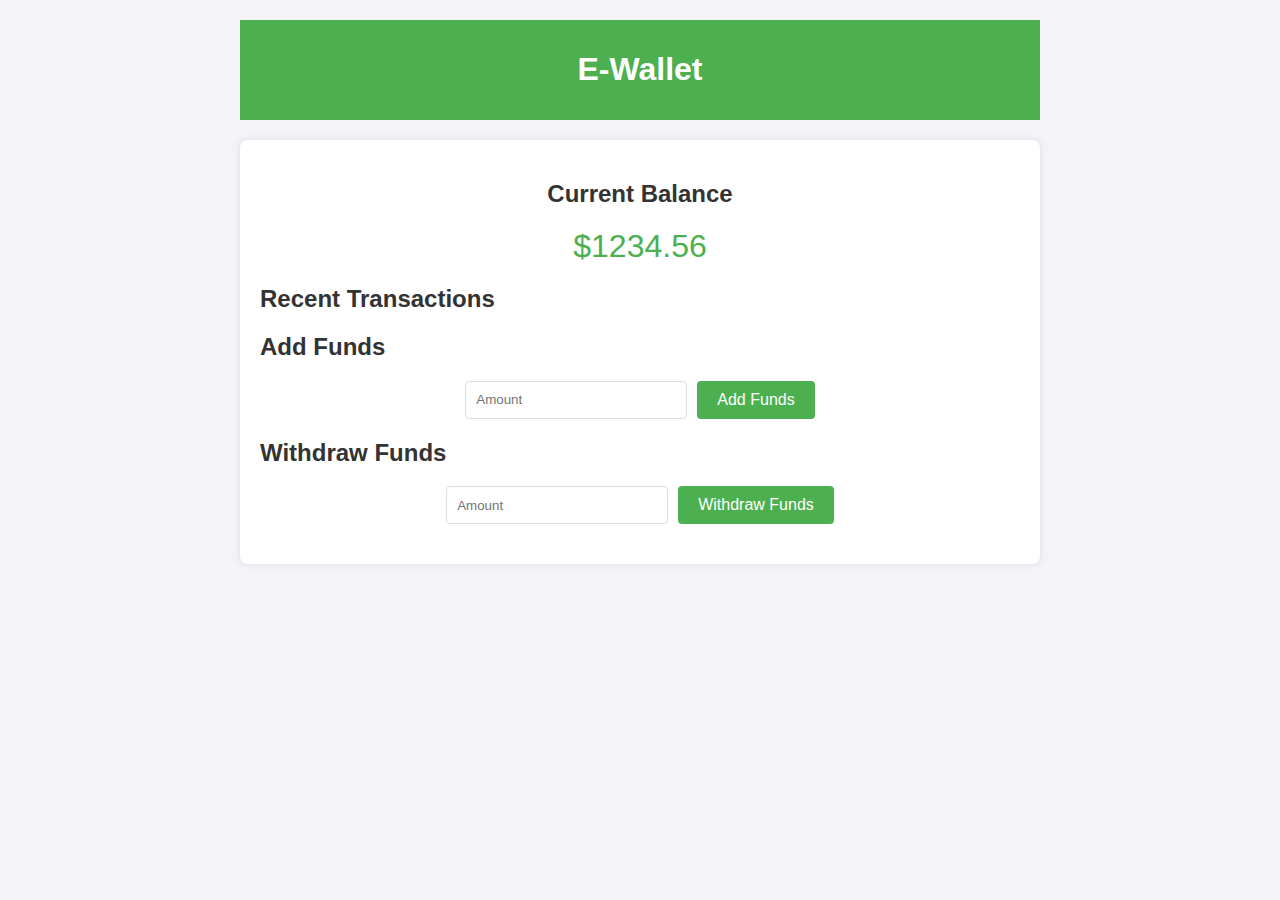
==== task12/index.html @ 0c8012c8 "first commit" ====
<!DOCTYPE html>
<html lang="en">
<head>
    <meta charset="UTF-8">
    <meta name="viewport" content="width=device-width, initial-scale=1.0">
    <title>E-Wallet UI</title>
    <link rel="stylesheet" href="style.css">
</head>
<body>
    <div class="container">
        <header>
            <h1>E-Wallet</h1>
        </header>
        <main>
            <section class="balance">
                <h2>Current Balance</h2>
                <div class="balance-amount" id="balance">$1,234.56</div>
            </section>
            <section class="transactions">
                <h2>Recent Transactions</h2>
                <ul id="transaction-list">
                  
                </ul>
            </section>
            <section class="add-funds">
                <h2>Add Funds</h2>
                <form id="add-funds-form">
                    <input type="number" id="amount" placeholder="Amount" required>
                    <button type="submit">Add Funds</button>
                </form>
            </section>
            <section class="withdraw-funds">
                <h2>Withdraw Funds</h2>
                <form id="withdraw-funds-form">
                    <input type="number" id="withdraw-amount" placeholder="Amount" required>
                    <button type="submit">Withdraw Funds</button>
                </form>
            </section>
        </main>
        
    </div>
    <script src="script.js"></script>
</body>
</html>
---- task12/style.css ----
body {
    font-family: Arial, sans-serif;
    background-color: #f4f4f9;
    margin: 0;
    padding: 0;
    color: #333;
}

.container {
    max-width: 800px;
    margin: auto;
    padding: 20px;
}

header {
    background-color: #4CAF50;
    color: white;
    text-align: center;
    padding: 10px 0;
}

main {
    background-color: #fff;
    border-radius: 8px;
    box-shadow: 0 0 10px rgba(0, 0, 0, 0.1);
    padding: 20px;
    margin-top: 20px;
}

.balance {
    text-align: center;
    margin-bottom: 20px;
}

.balance-amount {
    font-size: 2em;
    color: #4CAF50;
}

.transactions ul {
    list-style-type: none;
    padding: 0;
}

.transactions li {
    background-color: #f9f9f9;
    border: 1px solid #ddd;
    margin-bottom: 10px;
    padding: 10px;
    border-radius: 4px;
}

.add-funds form,
.withdraw-funds form {
    display: flex;
    justify-content: center;
    gap: 10px;
    margin-bottom: 20px;
}

.add-funds input[type="number"],
.withdraw-funds input[type="number"] {
    padding: 10px;
    border: 1px solid #ddd;
    border-radius: 4px;
    width: 200px;
}

.add-funds button,
.withdraw-funds button {
    padding: 10px 20px;
    border: none;
    border-radius: 4px;
    background-color: #4CAF50;
    color: white;
    font-size: 1em;
    cursor: pointer;
}

.add-funds button:hover,
.withdraw-funds button:hover {
    background-color: #45a049;
}
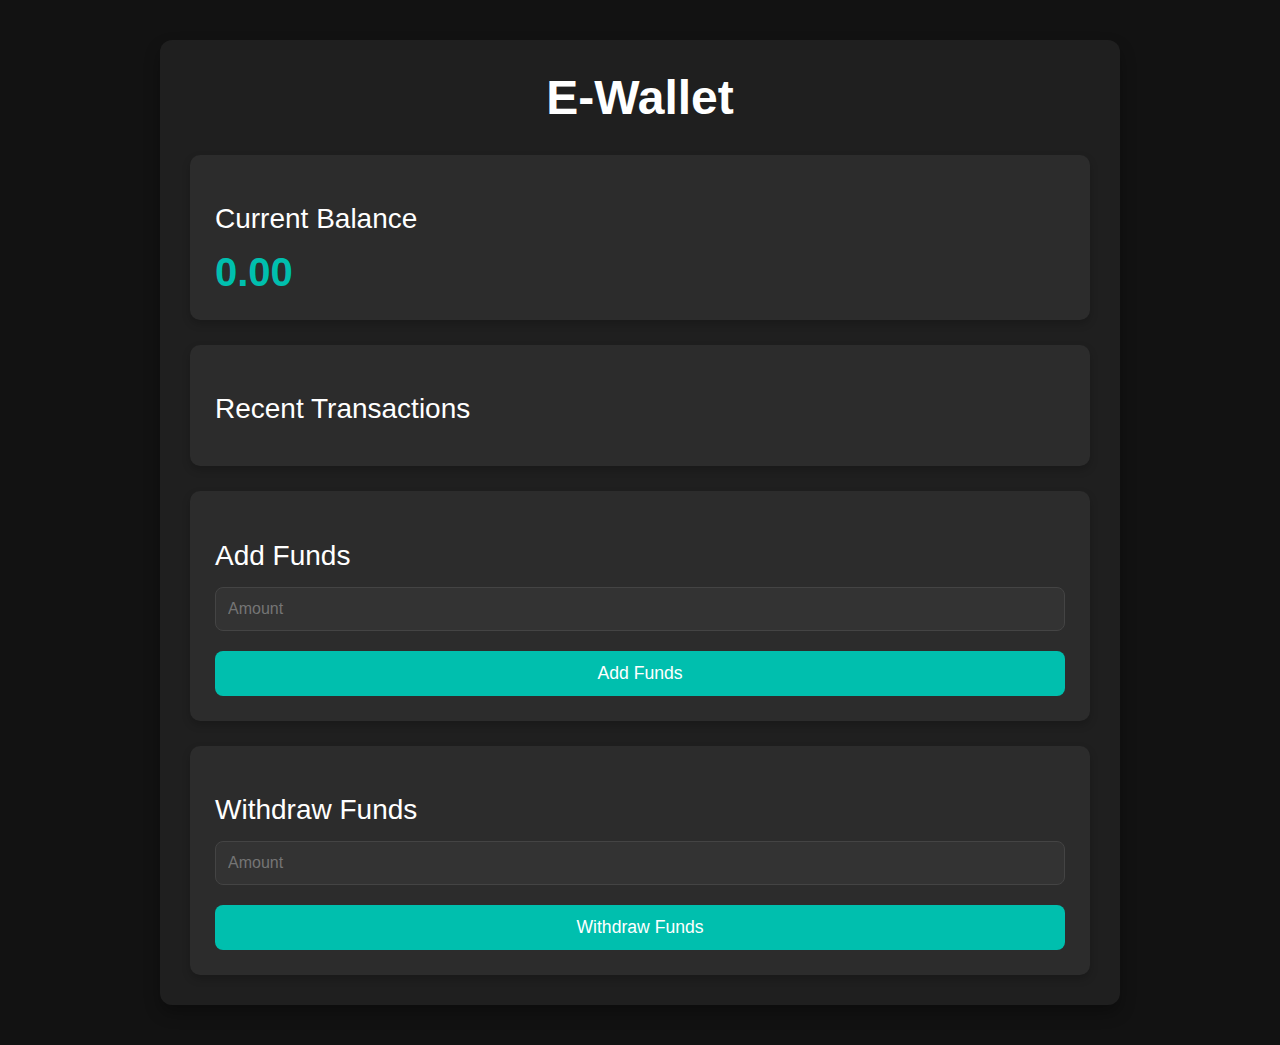
==== commit ef96b8ed: "edit css" ====
--- a/task12/index.html
+++ b/task12/index.html
@@ -14,7 +14,7 @@
         <main>
             <section class="balance">
                 <h2>Current Balance</h2>
-                <div class="balance-amount" id="balance">$1,234.56</div>
+                <div class="balance-amount" id="balance">1,234.56</div>
             </section>
             <section class="transactions">
                 <h2>Recent Transactions</h2>
@@ -26,14 +26,14 @@
                 <h2>Add Funds</h2>
                 <form id="add-funds-form">
                     <input type="number" id="amount" placeholder="Amount" required>
-                    <button type="submit">Add Funds</button>
+                    <button type="submit" onclick="addbalance()">Add Funds</button>
                 </form>
             </section>
             <section class="withdraw-funds">
                 <h2>Withdraw Funds</h2>
                 <form id="withdraw-funds-form">
                     <input type="number" id="withdraw-amount" placeholder="Amount" required>
-                    <button type="submit">Withdraw Funds</button>
+                    <button type="submit" onclick="withdrawFunds()">Withdraw Funds</button>
                 </form>
             </section>
         </main>
--- a/task12/style.css
+++ b/task12/style.css
@@ -1,85 +1,114 @@
-
+/* style.css */
 body {
-    font-family: Arial, sans-serif;
-    background-color: #f4f4f9;
+    font-family: 'Segoe UI', Tahoma, Geneva, Verdana, sans-serif;
+    background-color: #121212;
+    color: #e0e0e0;
     margin: 0;
     padding: 0;
-    color: #333;
 }
 
 .container {
-    max-width: 800px;
-    margin: auto;
-    padding: 20px;
+    max-width: 900px;
+    margin: 40px auto;
+    padding: 30px;
+    background-color: #1f1f1f;
+    border-radius: 12px;
+    box-shadow: 0 8px 16px rgba(0, 0, 0, 0.3);
 }
 
 header {
-    background-color: #4CAF50;
-    color: white;
     text-align: center;
-    padding: 10px 0;
+    margin-bottom: 30px;
+}
+
+header h1 {
+    font-size: 3em;
+    color: #ffffff;
+    margin: 0;
+    font-weight: 700;
 }
 
 main {
-    background-color: #fff;
-    border-radius: 8px;
-    box-shadow: 0 0 10px rgba(0, 0, 0, 0.1);
-    padding: 20px;
-    margin-top: 20px;
+    display: flex;
+    flex-direction: column;
+    gap: 25px;
 }
 
-.balance {
-    text-align: center;
-    margin-bottom: 20px;
+section {
+    background-color: #2c2c2c;
+    border-radius: 10px;
+    padding: 25px;
+    box-shadow: 0 4px 8px rgba(0, 0, 0, 0.2);
+}
+
+h2 {
+    font-size: 1.75em;
+    color: #ffffff;
+    margin-bottom: 15px;
+    font-weight: 500;
 }
 
 .balance-amount {
-    font-size: 2em;
-    color: #4CAF50;
+    font-size: 2.5em;
+    color: #00bfae;
+    font-weight: 700;
+    margin-top: 10px;
 }
 
-.transactions ul {
-    list-style-type: none;
-    padding: 0;
+form {
+    display: flex;
+    flex-direction: column;
+    gap: 20px;
 }
 
-.transactions li {
-    background-color: #f9f9f9;
-    border: 1px solid #ddd;
-    margin-bottom: 10px;
-    padding: 10px;
-    border-radius: 4px;
+input[type="number"] {
+    padding: 12px;
+    font-size: 1em;
+    border: 1px solid #444;
+    border-radius: 8px;
+    background-color: #333;
+    color: #e0e0e0;
+    width: 100%;
+    box-sizing: border-box;
+    transition: border-color 0.3s, background-color 0.3s;
 }
 
-.add-funds form,
-.withdraw-funds form {
-    display: flex;
-    justify-content: center;
-    gap: 10px;
-    margin-bottom: 20px;
+input[type="number"]:focus {
+    border-color: #00bfae;
+    background-color: #444;
+    outline: none;
 }
 
-.add-funds input[type="number"],
-.withdraw-funds input[type="number"] {
-    padding: 10px;
-    border: 1px solid #ddd;
-    border-radius: 4px;
-    width: 200px;
+button {
+    padding: 12px;
+    font-size: 1.1em;
+    color: #ffffff;
+    background-color: #00bfae;
+    border: none;
+    border-radius: 8px;
+    cursor: pointer;
+    transition: background-color 0.3s, transform 0.2s;
+    text-align: center;
 }
 
-.add-funds button,
-.withdraw-funds button {
-    padding: 10px 20px;
-    border: none;
-    border-radius: 4px;
-    background-color: #4CAF50;
-    color: white;
-    font-size: 1em;
-    cursor: pointer;
+button:hover {
+    background-color: #009e96;
+    transform: scale(1.02);
 }
 
-.add-funds button:hover,
-.withdraw-funds button:hover {
-    background-color: #45a049;
+button:active {
+    background-color: #007d74;
 }
 
+
+
+
+
+#transaction-list li{
+    
+    display: flex;
+    justify-content: space-between;
+    align-items: center;
+    text-align: center;
+    margin-bottom: 20px;
+}